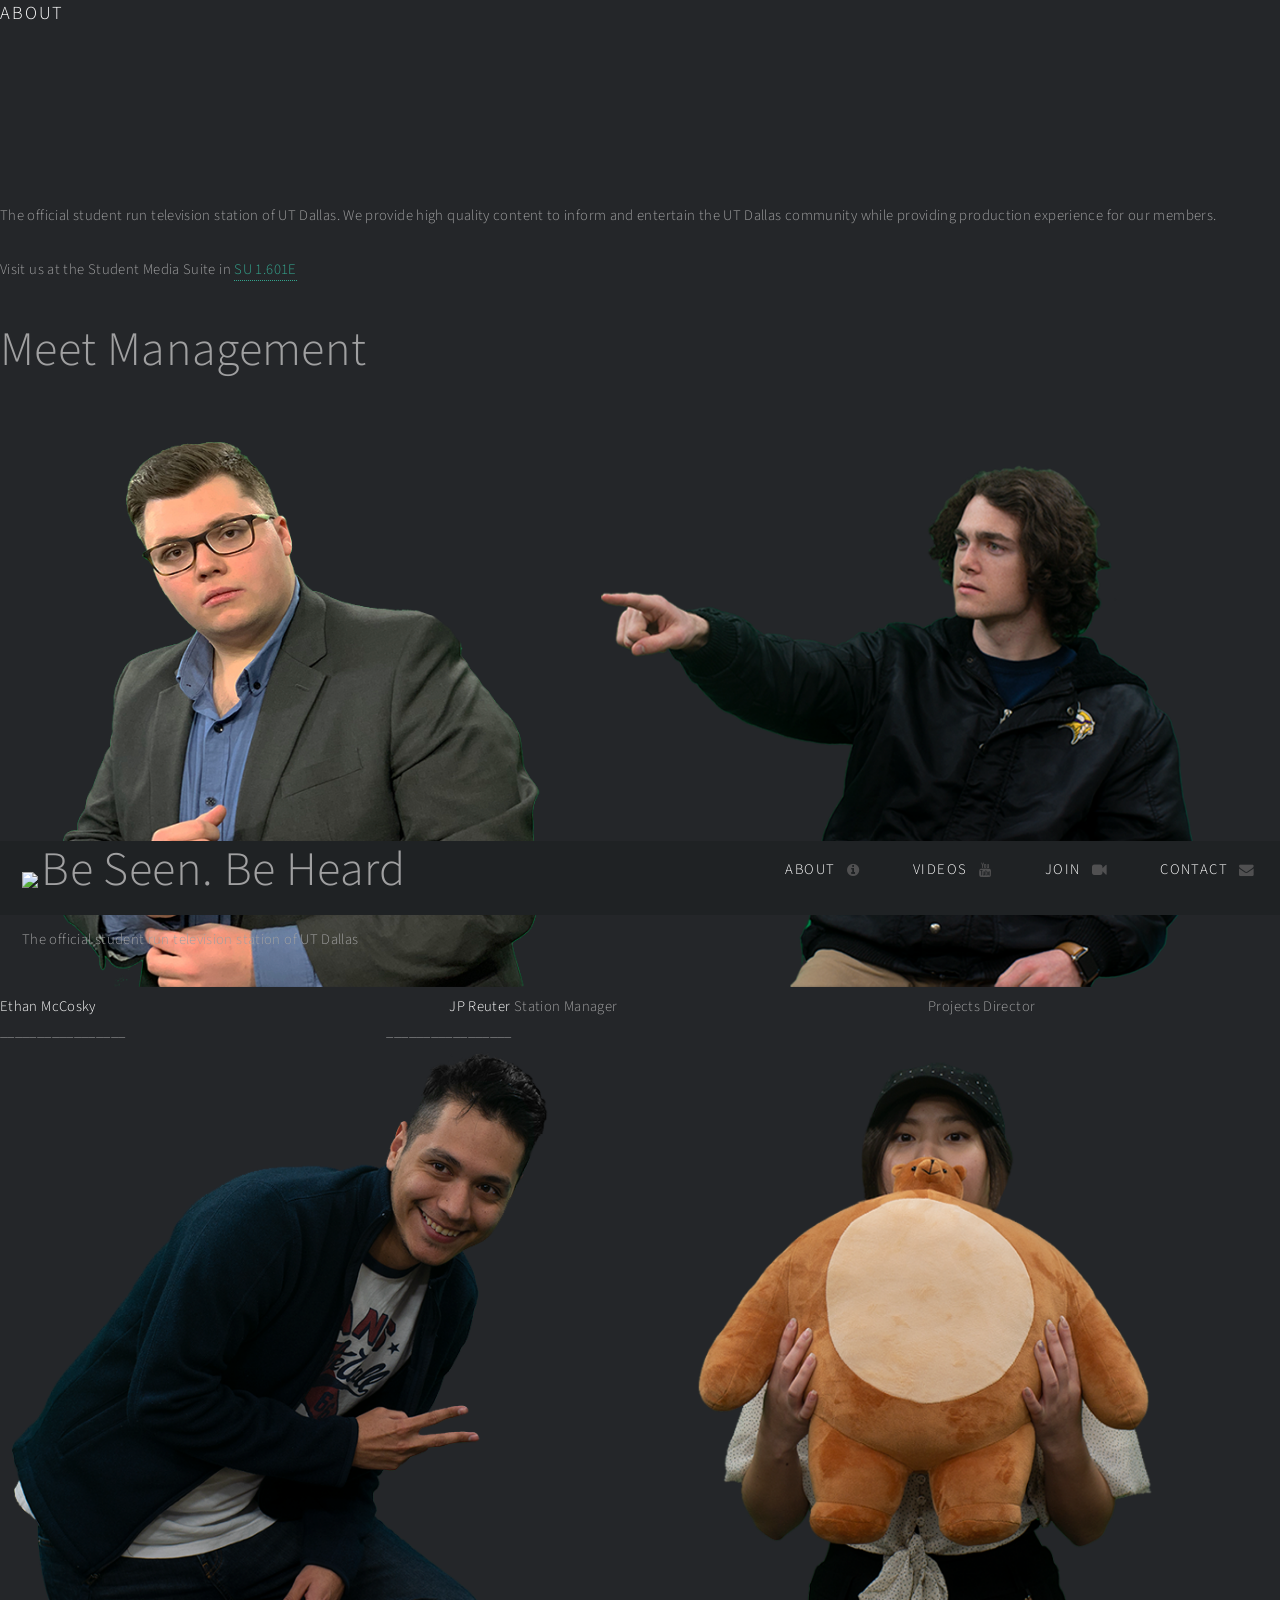
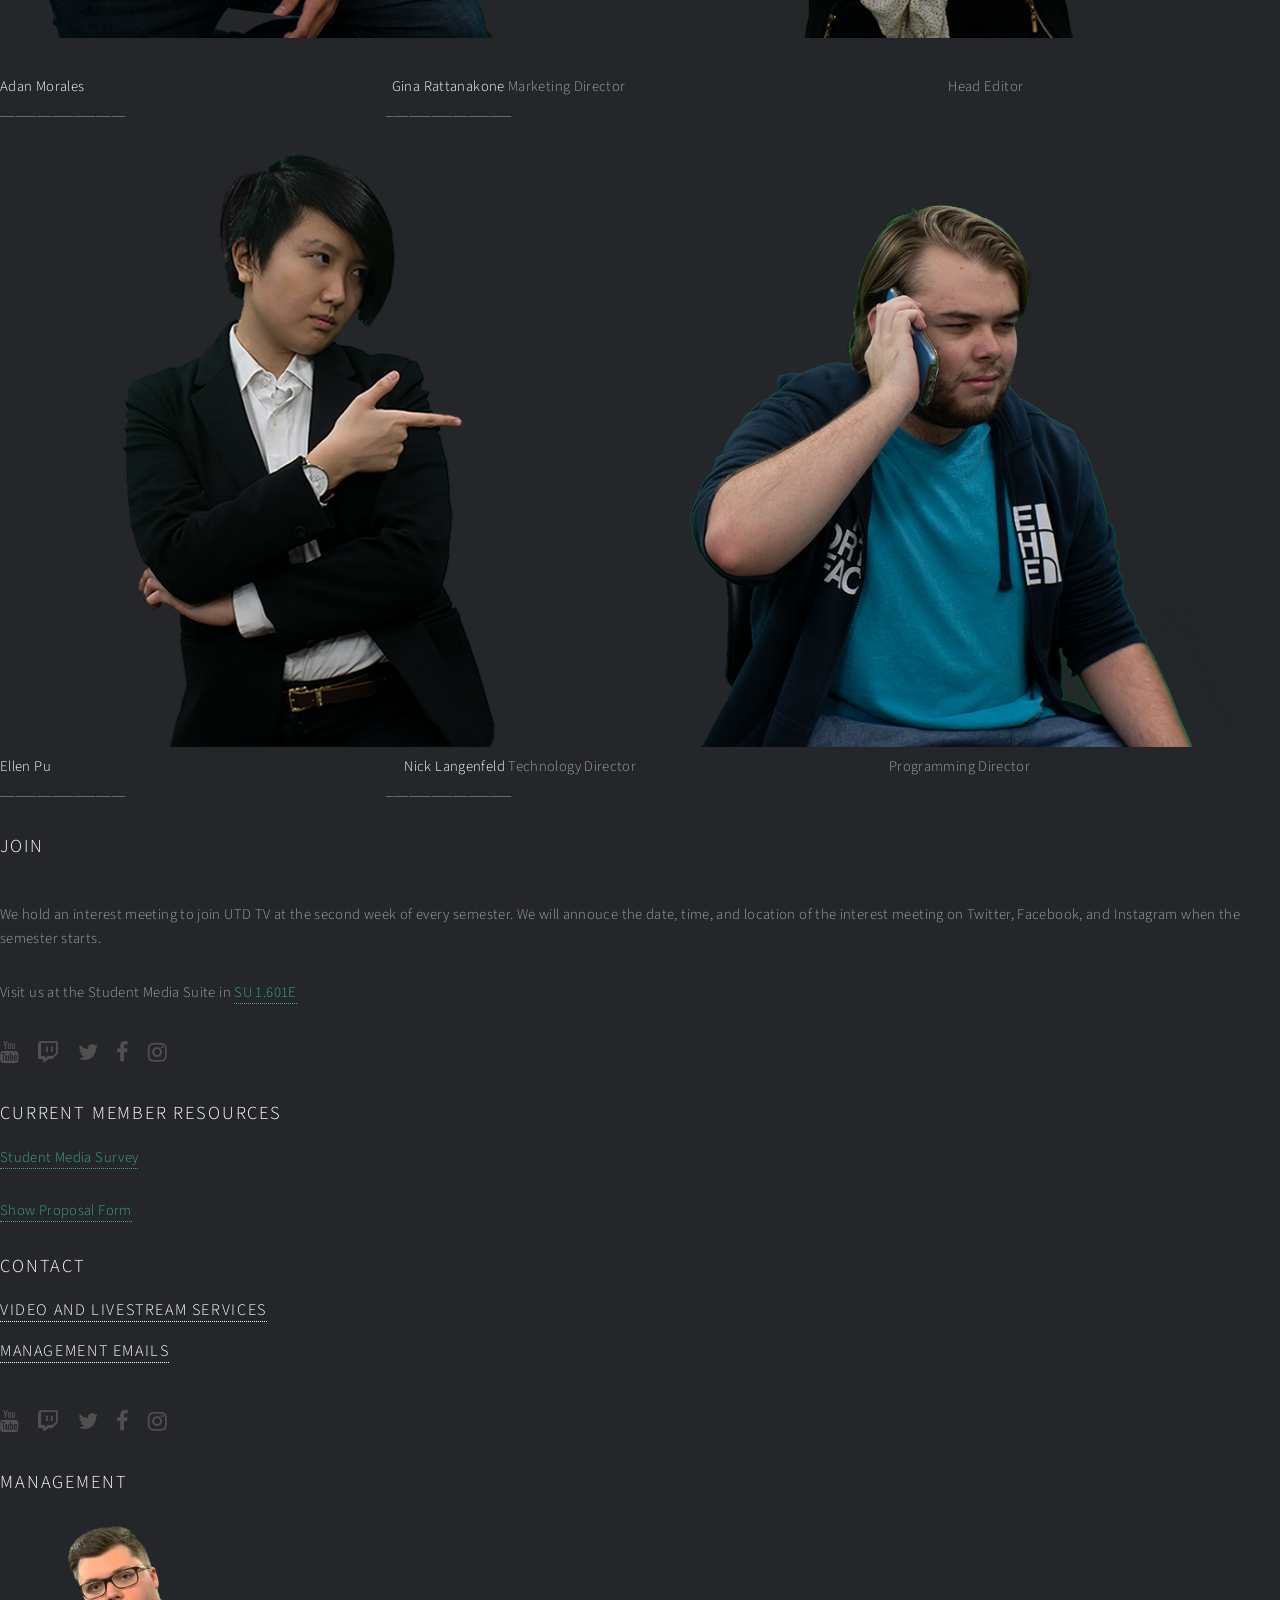
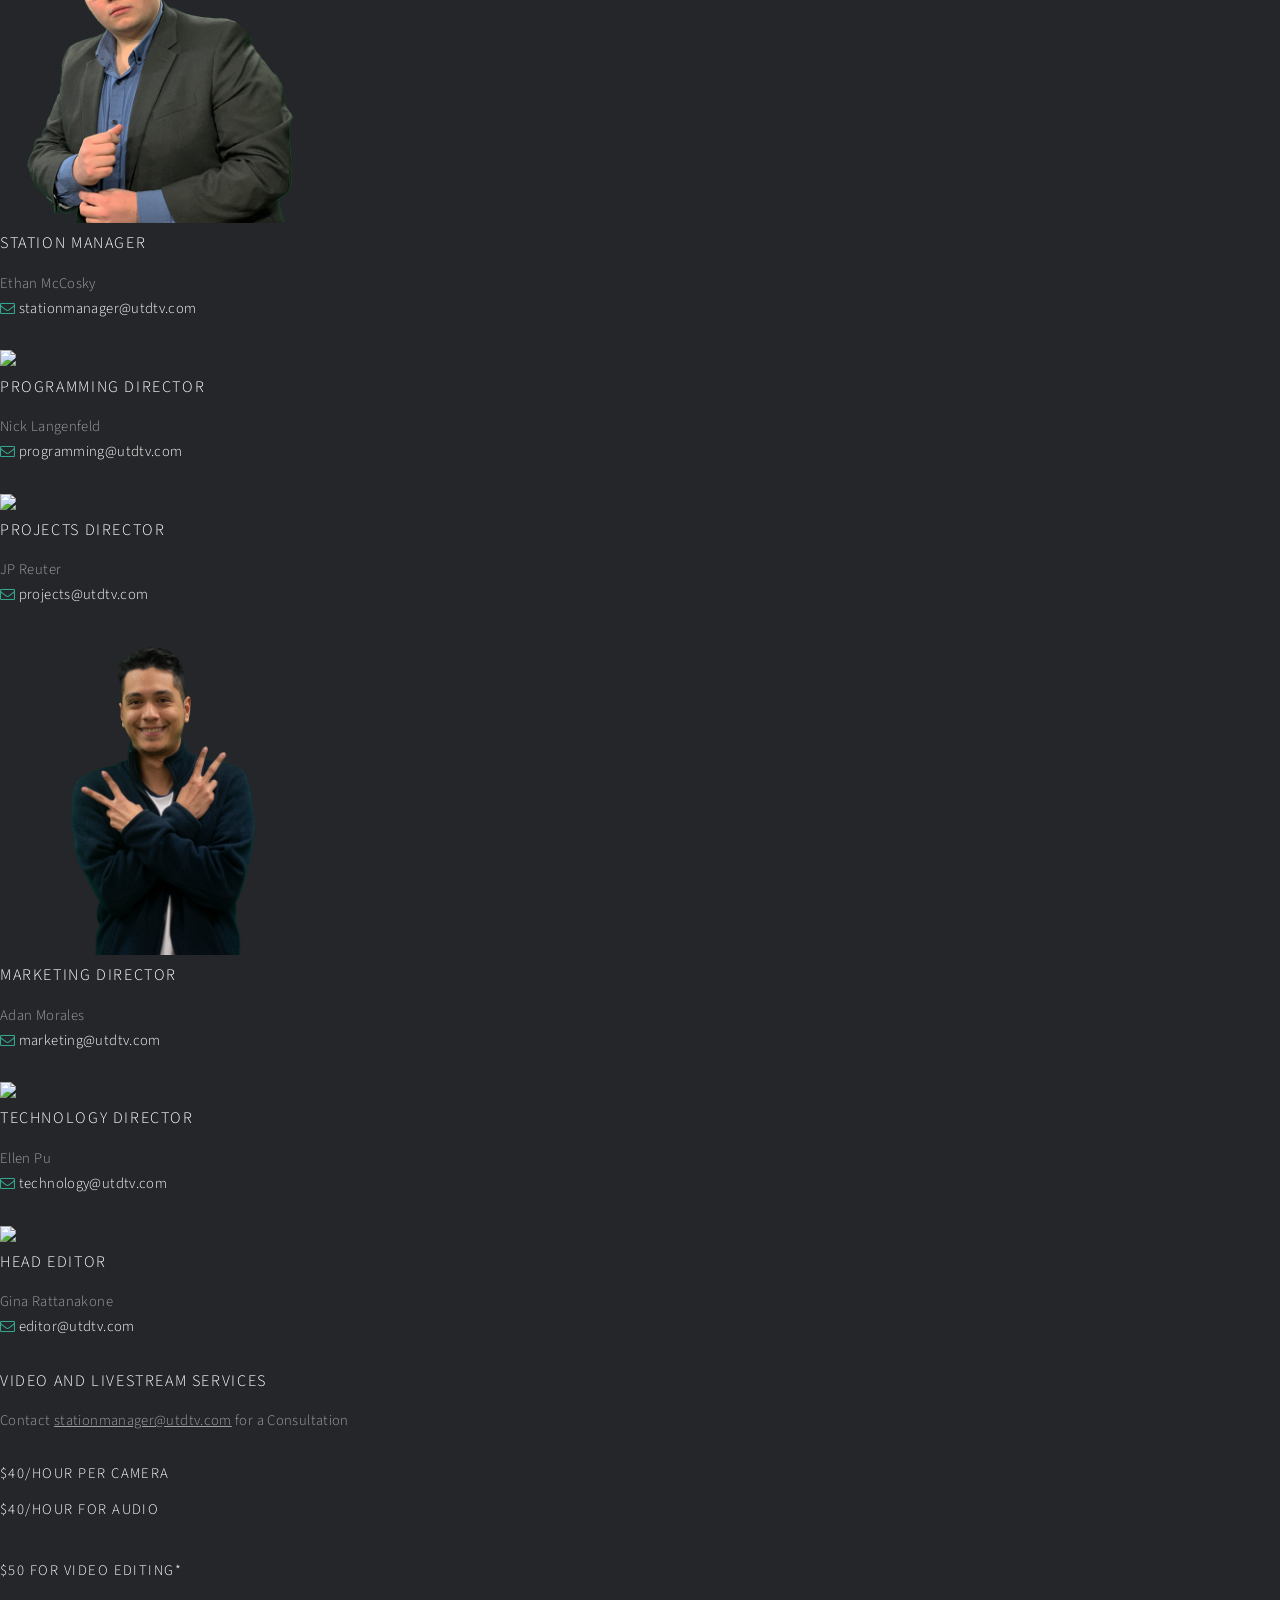
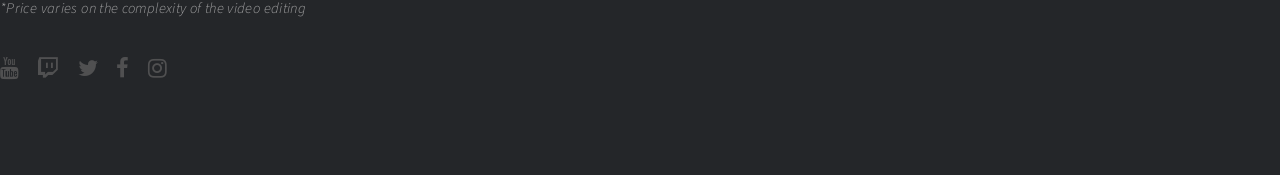
==== index.html @ 0c21a3b5 "init repo" ====
<!DOCTYPE HTML>
<html>
	<head>
		<title>UTD TV</title>
		<meta charset="utf-8" />
		<meta name="viewport" content="width=device-width, initial-scale=1, user-scalable=no" />
		<meta name="description" content="The official student run television station of UT Dallas.">
		<meta name="keywords" content="UTD TV, UTDTV, UT Dallas, UTD, video, film, ATEC, ATCM, Student Media">
		<link rel="stylesheet" href="assets/css/main.css" />
		<link rel="shortcut icon" type="image/png" href="images/favicon.png"/>
		<noscript><link rel="stylesheet" href="assets/css/noscript.css" /></noscript>	
	</head>
<!--	<body class="is-preload">

		<!-- Wrapper -->
			<div id="wrapper">

				<!-- Header -->
					<header id="header">
						

						<div class="content">
							<div class="inner">
								<h1><img src="images/white_logo_hq.png"/></h1>
								<font size="+4"> Be Seen. Be Heard</font>
								<p>The official student run television station of UT Dallas</p>
							</div>
						</div>
						<nav>
							<ul>
								<li><a href="#about" class="icon fa-info-circle"><strong> About</strong></a></li>
								<li><a href="https://www.youtube.com/user/utdtv" target="_blank" class="icon fa-youtube"><strong> Videos</strong></a></li>
								<li><a href="#join" class="icon fa-video-camera"><strong> Join</strong></a></li>
								<li><a href="#contact" class="icon fa-envelope"><strong> Contact</strong></a></li>
								<!--<li><a href="#elements">Elements</a></li>-->
							</ul>
						</nav>
					</header>

				<!-- Main -->
					<div id="main">

						<!-- About -->
							<article id="about">
								<h2 class="major">About</h2>
								<div class="resp-container"><iframe class="resp-iframe" src="https://www.youtube.com/embed/fjCNxkUFHtk" frameborder="0" allow="accelerometer; autoplay; encrypted-media; gyroscope; picture-in-picture allowfullscreen"></iframe></div>
								<p>The official student run television station of UT Dallas. We provide high quality content to inform and entertain the UT Dallas community while providing production experience for our members.</p>
								<p>Visit us at the Student Media Suite in <a href="https://www.utdallas.edu/locator/SU_1.601E" target="_blank">SU 1.601E</a></p>
								
								<font size="+5"> Meet Management</font>
								<p></p>
								<img src ="images/ethanGridphoto.png"width=46%/>
								<img src ="images/jpGridphoto.png"width=48%/>
								<p><span align="left"> <strong>Ethan McCosky&emsp;&emsp;&emsp;&emsp;&emsp;&emsp;&emsp;&emsp;&emsp;&emsp;&emsp;&emsp;&emsp;&emsp;&emsp;&emsp;&emsp;&emsp;&emsp;&emsp;&emsp;&emsp;&emsp;</strong></span><span align="right"><strong>JP Reuter</strong></span>
								<span align="left">Station Manager&emsp;&emsp;&emsp;&emsp;&emsp;&emsp;&emsp;&emsp;&emsp;&emsp;&emsp;&emsp;&emsp;&emsp;&emsp;&emsp;&emsp;&emsp;&emsp;&emsp;&nbsp;</span><span align="right">Projects Director</span>
								<span align="left">_________________&emsp;&emsp;&emsp;&emsp;&emsp;&emsp;&emsp;&emsp;&emsp;&emsp;&emsp;&emsp;&emsp;&emsp;&emsp;&emsp;&emsp;</span><span align="right">_________________</span>
								<i>&nbsp;&emsp;&emsp;&emsp;&emsp;&emsp;&emsp;&emsp;&emsp;&emsp;&emsp;&emsp;&emsp;&emsp;&emsp;&emsp;&emsp;&emsp;&emsp;&emsp;&emsp;&emsp;&nbsp;&nbsp;&nbsp;</i>
								<img src="images/adanGridphoto.png" width=48%/> 
								<img src ="images/ginaGridphoto.png"width=48%/>
								<p><span align="left"> <strong>Adan Morales&emsp;&emsp;&emsp;&emsp;&emsp;&emsp;&emsp;&emsp;&emsp;&emsp;&emsp;&emsp;&emsp;&emsp;&emsp;&emsp;&emsp;&emsp;&emsp;&emsp;</strong></span><span align="right"><strong>Gina Rattanakone</strong></span>
								<span align="left">Marketing Director&emsp;&emsp;&emsp;&emsp;&emsp;&emsp;&emsp;&emsp;&emsp;&emsp;&emsp;&emsp;&emsp;&emsp;&emsp;&emsp;&emsp;&emsp;&emsp;&emsp;&emsp;</span><span align="right">Head Editor</span>							
								<span align="left">_________________&emsp;&emsp;&emsp;&emsp;&emsp;&emsp;&emsp;&emsp;&emsp;&emsp;&emsp;&emsp;&emsp;&emsp;&emsp;&emsp;&emsp;</span><span align="right">_________________</span>
								<p></p>
								<img src ="images/ellenGridphoto.png"width=48%/>
								<img src ="images/nickGridphoto.png"width=48%/>
								<p><span align="left"> <strong>Ellen Pu&emsp;&emsp;&emsp;&emsp;&emsp;&emsp;&emsp;&emsp;&emsp;&emsp;&emsp;&emsp;&emsp;&emsp;&emsp;&emsp;&emsp;&emsp;&emsp;&emsp;&emsp;&emsp;&emsp;</strong></span><span align="right"><strong>Nick Langenfeld</strong></span>
								<span align="left">Technology Director&emsp;&emsp;&emsp;&emsp;&emsp;&emsp;&emsp;&emsp;&emsp;&emsp;&emsp;&emsp;&emsp;&emsp;&emsp;&emsp;&nbsp;&nbsp;</span><span align="right">Programming Director</span>
								<span align="left">_________________&emsp;&emsp;&emsp;&emsp;&emsp;&emsp;&emsp;&emsp;&emsp;&emsp;&emsp;&emsp;&emsp;&emsp;&emsp;&emsp;&emsp;</span><span align="right">_________________</span>
		
							
							</article>



						<!-- Join -->
							<article id="join">
								<h2 class="major">Join</h2>
								<span class="image main"><img src="images/banner.png" alt="" /></span>
								<p>We hold an interest meeting to join UTD TV at the second week of every semester. We will annouce the date, time, and location of the interest meeting on Twitter, Facebook, and Instagram when the semester starts.</p>
                              
                 <p>Visit us at the Student Media Suite in <a href="https://www.utdallas.edu/locator/SU_1.601E" target="_blank">SU 1.601E</a></p>
								<ul class="icons">
									<li><a href="https://www.youtube.com/user/utdtv" class="icon fa-youtube"><span class="label">YouTube</span></a></li>
									<li><a href="https://www.twitch.tv/utdtv" class="icon fa-twitch"><span class="label">Twitch</span></a></li>
									<li><a href="https://twitter.com/UTDTV" class="icon fa-twitter"><span class="label">Twitter</span></a></li>
									<li><a href="https://www.facebook.com/UTDTV/" class="icon fa-facebook"><span class="label">Facebook</span></a></li>
									<li><a href="https://www.instagram.com/utdtv/" class="icon fa-instagram"><span class="label">Instagram</span></a></li>
								</ul>
                <h2>Current Member Resources</h2>
                <p><a href="https://utdallas.qualtrics.com/jfe/form/SV_bC5icL0Ik0SU2cR">Student Media Survey</a><a></p> 
				<p><a href="https://forms.gle/Wfp21T61j6shmHoD9">Show Proposal Form</a><a></p>   
							</article>

						<!-- Contact -->
							<article id="contact">
								<h2 class="major">Contact</h2>
								
								<h3><a href="#services">Video and Livestream Services</a></h3>
								
								<h3><a href="#management">Management Emails</a></h3>
								<br />
								
								<ul class="icons">
									<li><a href="https://www.youtube.com/user/utdtv" class="icon fa-youtube"><span class="label">YouTube</span></a></li>
									<li><a href="https://www.twitch.tv/utdtv" class="icon fa-twitch"><span class="label">Twitch</span></a></li>
									<li><a href="https://twitter.com/UTDTV" class="icon fa-twitter"><span class="label">Twitter</span></a></li>
									<li><a href="https://www.facebook.com/UTDTV/" class="icon fa-facebook"><span class="label">Facebook</span></a></li>
									<li><a href="https://www.instagram.com/utdtv/" class="icon fa-instagram"><span class="label">Instagram</span></a></li>
								</ul>
								
							</article>
							
							<article id="management">
								<section>
								<h2 class="major">Management</h2>
								<img src="images/ethanGridphoto.png" width=25%/>
								<h3>Station Manager</h3>
								<p>Ethan McCosky<br /><a class="icon fa-envelope-o"><strong>  stationmanager@utdtv.com</strong></a></p>
								
								<img src="images/nickMainphoto.png" width=25%/>
								<h3>Programming Director</h3>
								<p>Nick Langenfeld<br /><a class="icon fa-envelope-o"><strong>  programming@utdtv.com</strong></a></p>
								
								<img src="images/jpMainphoto.png" width=25%/>
								<h3>Projects Director</h3>
								<p>JP Reuter<br /><a class="icon fa-envelope-o"><strong>  projects@utdtv.com</strong></a></p>
                
								<img src ="images/adanMainphoto.png" width=25%/>
								<h3>Marketing Director</h3>
								<p>Adan Morales<br /><a class="icon fa-envelope-o"><strong>  marketing@utdtv.com</strong></a></p>
                     
								<img src ="images/ellenMainphoto.png" width=25%/>
								<h3>Technology Director</h3>
								<p>Ellen Pu<br /><a class="icon fa-envelope-o"><strong>  technology@utdtv.com</strong></a></p>
								
								<img src ="images/ginaMainphoto.png" width=25%/>
								<h3>Head Editor</h3>
								<p>Gina Rattanakone<br /><a class="icon fa-envelope-o"><strong>  editor@utdtv.com</strong></a></p>                    
                                             
								</section>
							</article>
							
							<article id="services">
								<section>
									<h3 class="major">Video and LiveStream Services</h3>
									<p>Contact <u>stationmanager@utdtv.com</u> for a Consultation</p>
									<h4>$40/hour Per Camera</h4>
                  <h4>$40/hour For Audio</h4>   
                  <br />                                        
                  <h4>$50 for Video Editing*</h4>
                  <p><i>*Price varies on the complexity of the video editing</i></p>
                  <!--
									<h4><u>Video Package A</u></h4>
									<p>Ideal for classes and lectures</p>
									<div class="table-wrapper">
										<table>
											<thead>
												<tr>
													<th>Category</th>
													<th>Name</th>
													<th>Description</th>
													<th>Price</th>
												</tr>
											</thead>
											<tbody>
												<tr>
													<td>Crew</td>
													<td>Crew Member</td>
													<td>Setup, Recording, Teardown</td>
													<td>$80</td>
												</tr>
												<tr>
													<td>Video</td>
													<td>Camera 1</td>
													<td>Capable of Recording in Full HD</td>
													<td>$50</td>
												</tr>
												<tr>
													<td>Audio</td>
													<td>Microphone</td>
													<td>Lavalier Mic for a single person talking</td>
													<td>$13</td>
												</tr>
												<tr>
													<td>Audio</td>
													<td>Audio Recorder</td>
													<td>Used to record audio up to 4 tracks</td>
													<td>$25</td>
												</tr>
											</tbody>
											<tfoot>
												<tr>
													<td colspan="2"></td>
													<td align="right">Total:</td>
													<td><strong>$168</strong></td>
												</tr>
											</tfoot>
										</table>
									</div>
									
									<h4><u>Video Package B</u></h4>
									<p>Ideal for Q&A and Panels</p>
									<div class="table-wrapper">
										<table>
											<thead>
												<tr>
													<th>Category</th>
													<th>Name</th>
													<th>Description</th>
													<th>Price</th>
												</tr>
											</thead>
											<tbody>
												<tr>
													<td>Crew</td>
													<td>3 Crew Members</td>
													<td>Setup, 2 Video Recording, 1 Audio Recording, Teardown</td>
													<td>$240</td>
												</tr>
												<tr>
													<td>Video</td>
													<td>Camera 1</td>
													<td>Capable of Recording in Full HD</td>
													<td>$50</td>
												</tr>
												<tr>
													<td>Video</td>
													<td>Camera 2</td>
													<td>Capable of Recording in Full HD</td>
													<td>$50</td>
												</tr>
												<tr>
													<td>Audio</td>
													<td>Microphone 1</td>
													<td>Lavalier Microphone for a single person talking</td>
													<td>$13</td>
												</tr>
												<tr>
													<td>Audio</td>
													<td>Microphone 2</td>
													<td>Dynamic Handheld Microphone</td>
													<td>$13</td>
												</tr>
												<tr>
													<td>Audio</td>
													<td>Audio Recorder</td>
													<td>Used to record audio up to 4 tracks</td>
													<td>$25</td>
												</tr>
											</tbody>
											<tfoot>
												<tr>
													<td colspan="2"></td>
													<td align="right">Total:</td>
													<td><strong>$391</strong></td>
												</tr>
											</tfoot>
										</table>
									</div>
									
									<h4><u>Livestreaming</u></h4>
									<p>Livestreaming can be added to any packages for an additional <strong>$250</strong>.</p>
									
									<h4><u>Additional Equipment</u></h4>
									<p><strong>Addition Equipment</strong> can be added during consultation for additional pricing.</p>
									
									<br />
									
									<h4><u>Large Event Package</u></h4>
									<p><strong>Large Event Package</strong> pricing will be determined during the consultation.</p>
									
									
									
									<p><strong>UTD TV Services on UT Dallas campus will receive a 15% discount.</strong></p>
									-->
								</section>
							</article>
							
					</div>

				<!-- Footer -->
					<footer id="footer">
						<ul class="icons">
							<li><a href="https://www.youtube.com/user/utdtv" class="icon fa-youtube"><span class="label">YouTube</span></a></li>
							<li><a href="https://www.twitch.tv/utdtv" class="icon fa-twitch"><span class="label">Twitch</span></a></li>
							<li><a href="https://twitter.com/UTDTV" class="icon fa-twitter"><span class="label">Twitter</span></a></li>
							<li><a href="https://www.facebook.com/UTDTV/" class="icon fa-facebook"><span class="label">Facebook</span></a></li>
							<li><a href="https://www.instagram.com/utdtv/" class="icon fa-instagram"><span class="label">Instagram</span></a></li>
						</ul>
					</footer>

			</div>

		<!-- BG -->
			<div id="bg"></div>

		<!-- Scripts -->
			<script src="assets/js/jquery.min.js"></script>
			<script src="assets/js/browser.min.js"></script>
			<script src="assets/js/breakpoints.min.js"></script>
			<script src="assets/js/util.js"></script>
			<script src="assets/js/main.js"></script>

	<!-- </body> -->
</html>
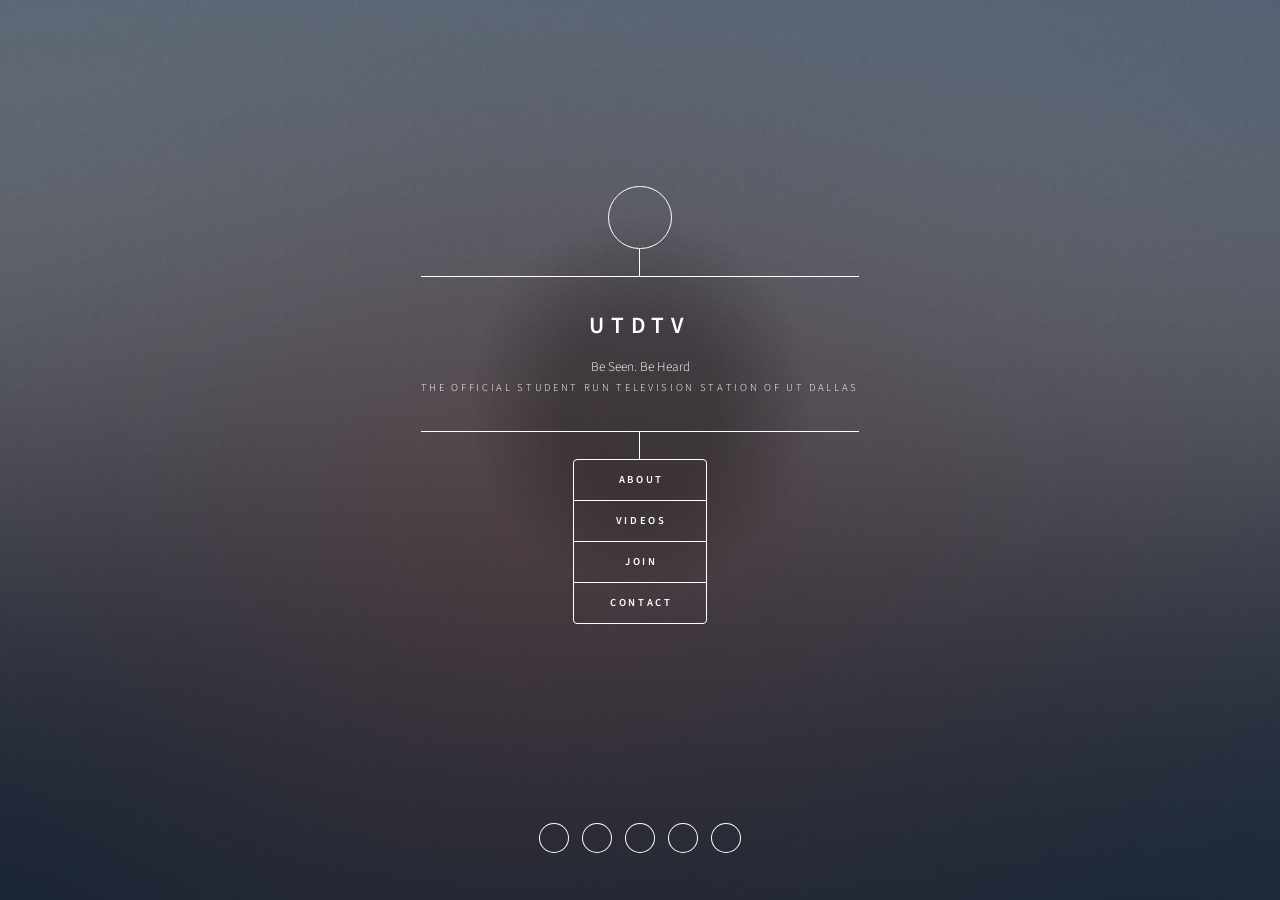
==== commit 6c57a143: "fixed css/js" ====
--- a/index.html
+++ b/index.html
@@ -10,19 +10,21 @@
 		<link rel="shortcut icon" type="image/png" href="images/favicon.png"/>
 		<noscript><link rel="stylesheet" href="assets/css/noscript.css" /></noscript>	
 	</head>
-<!--	<body class="is-preload">
+	<body class="is-preload">
 
 		<!-- Wrapper -->
 			<div id="wrapper">
 
 				<!-- Header -->
 					<header id="header">
-						
+						<div class="logo">
+							<div class="icon logo-img"></div>
+						</div>
 
 						<div class="content">
 							<div class="inner">
-								<h1><img src="images/white_logo_hq.png"/></h1>
-								<font size="+4"> Be Seen. Be Heard</font>
+								<h1>UTDTV</h1>
+								<div> Be Seen. Be Heard</div>
 								<p>The official student run television station of UT Dallas</p>
 							</div>
 						</div>
@@ -47,7 +49,7 @@
 								<p>The official student run television station of UT Dallas. We provide high quality content to inform and entertain the UT Dallas community while providing production experience for our members.</p>
 								<p>Visit us at the Student Media Suite in <a href="https://www.utdallas.edu/locator/SU_1.601E" target="_blank">SU 1.601E</a></p>
 								
-								<font size="+5"> Meet Management</font>
+								<!-- <font size="+5"> Meet Management</font>
 								<p></p>
 								<img src ="images/ethanGridphoto.png"width=46%/>
 								<img src ="images/jpGridphoto.png"width=48%/>
@@ -66,11 +68,9 @@
 								<p><span align="left"> <strong>Ellen Pu&emsp;&emsp;&emsp;&emsp;&emsp;&emsp;&emsp;&emsp;&emsp;&emsp;&emsp;&emsp;&emsp;&emsp;&emsp;&emsp;&emsp;&emsp;&emsp;&emsp;&emsp;&emsp;&emsp;</strong></span><span align="right"><strong>Nick Langenfeld</strong></span>
 								<span align="left">Technology Director&emsp;&emsp;&emsp;&emsp;&emsp;&emsp;&emsp;&emsp;&emsp;&emsp;&emsp;&emsp;&emsp;&emsp;&emsp;&emsp;&nbsp;&nbsp;</span><span align="right">Programming Director</span>
 								<span align="left">_________________&emsp;&emsp;&emsp;&emsp;&emsp;&emsp;&emsp;&emsp;&emsp;&emsp;&emsp;&emsp;&emsp;&emsp;&emsp;&emsp;&emsp;</span><span align="right">_________________</span>
-		
+								-->
 							
 							</article>
-
-
 
 						<!-- Join -->
 							<article id="join">
@@ -300,6 +300,5 @@
 			<script src="assets/js/breakpoints.min.js"></script>
 			<script src="assets/js/util.js"></script>
 			<script src="assets/js/main.js"></script>
-
-	<!-- </body> -->
+</body>
 </html>
--- a/assets/css/noscript.css
+++ b/assets/css/noscript.css
@@ -0,0 +1,33 @@
+/*
+	Dimension by HTML5 UP
+	html5up.net | @ajlkn
+	Free for personal and commercial use under the CCA 3.0 license (html5up.net/license)
+*/
+/* BG */
+body.is-preload #bg:before {
+  background-color: transparent;
+}
+
+/* Header */
+body.is-preload #header {
+  -moz-filter: none;
+  -webkit-filter: none;
+  -ms-filter: none;
+  filter: none;
+}
+body.is-preload #header > * {
+  opacity: 1;
+}
+body.is-preload #header .content .inner {
+  max-height: none;
+  padding: 3rem 2rem;
+  opacity: 1;
+}
+
+/* Main */
+#main article {
+  opacity: 1;
+  margin: 4rem 0 0 0;
+}
+
+/*# sourceMappingURL=noscript.css.map */
